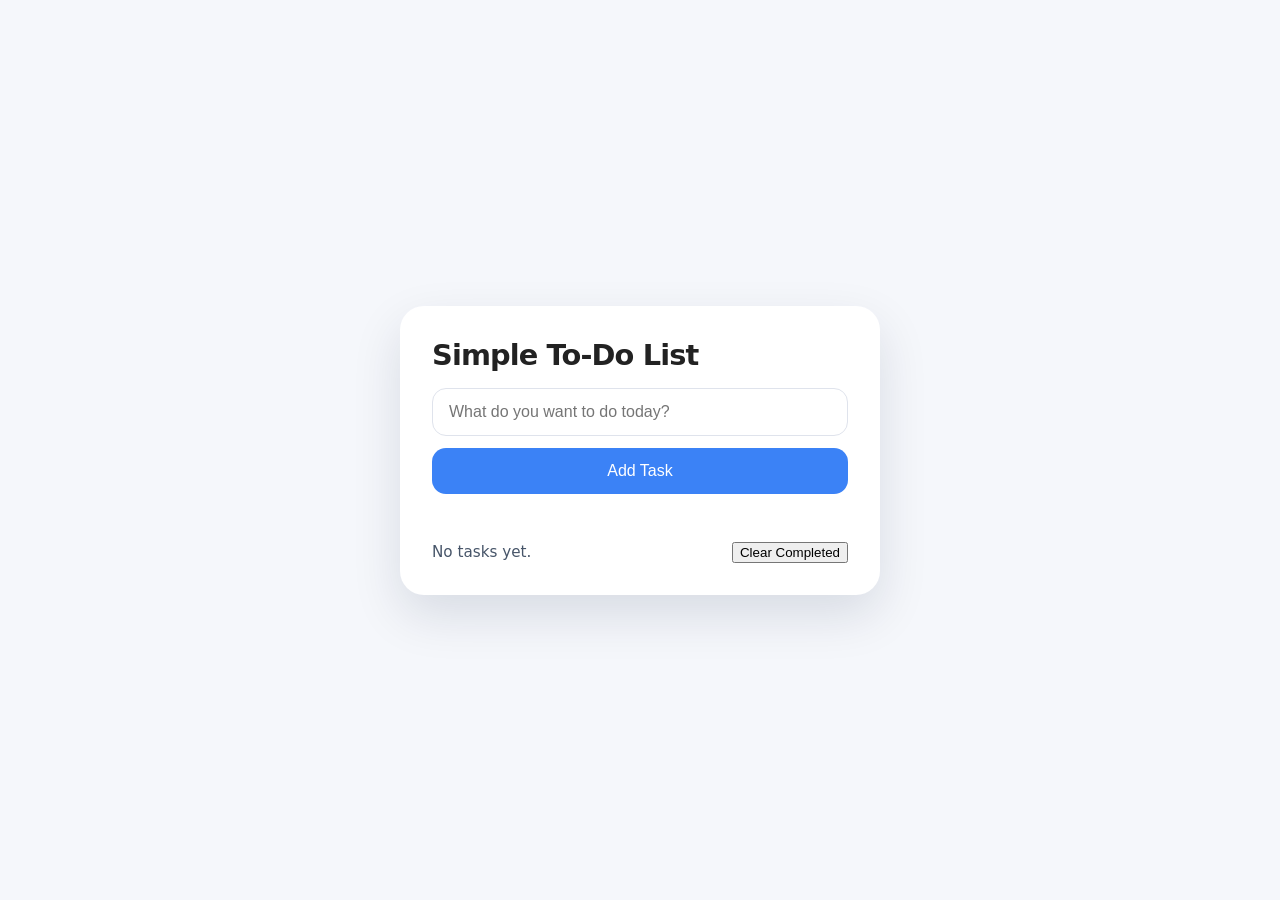
==== To-do-app/index.html @ 43a7c260 "To-do app" ====
<!DOCTYPE html>
<html lang="en">
<head>
  <meta charset="UTF-8" />
  <meta name="viewport" content="width=device-width, initial-scale=1.0" />
  <title> To-Do App</title>
  <style>
    :root {
      font-family: system-ui, -apple-system, BlinkMacSystemFont, "Segoe UI", sans-serif;
      background: #f5f7fb;
      color: #222;
    }

    * {
      box-sizing: border-box;
    }

    body {
      margin: 0;
      min-height: 100vh;
      display: grid;
      place-items: center;
      padding: 24px;
    }

    .app {
      width: min(100%, 480px);
      background: #ffffff;
      border-radius: 24px;
      box-shadow: 0 20px 50px rgba(12, 22, 57, 0.12);
      padding: 32px;
    }

    h1 {
      margin: 0 0 16px;
      font-size: clamp(1.8rem, 2.2vw, 2.6rem);
      letter-spacing: -0.03em;
    }

    .new-task {
      display: grid;
      gap: 12px;
      margin-bottom: 24px;
    }

    .new-task input {
      width: 100%;
      padding: 14px 16px;
      border-radius: 14px;
      border: 1px solid #dfe3ec;
      font-size: 1rem;
      outline: none;
    }

    .new-task button {
      width: 100%;
      padding: 14px 16px;
      border: none;
      border-radius: 14px;
      background: #3b82f6;
      color: white;
      font-size: 1rem;
      cursor: pointer;
      transition: background 0.2s ease;
    }

    .new-task button:hover {
      background: #2563eb;
    }

    .tasks {
      list-style: none;
      margin: 0;
      padding: 0;
      display: grid;
      gap: 12px;
    }

    .task {
      display: grid;
      grid-template-columns: auto 1fr auto;
      align-items: center;
      gap: 12px;
      padding: 16px;
      border: 1px solid #e5e7eb;
      border-radius: 16px;
      background: #fafbff;
    }

    .task.completed .label {
      text-decoration: line-through;
      color: #6b7280;
    }

    .task .label {
      margin: 0;
      font-size: 1rem;
    }

    .task button {
      border: none;
      background: transparent;
      color: #ef4444;
      font-size: 1rem;
      cursor: pointer;
    }

    .task input[type="checkbox"] {
      width: 18px;
      height: 18px;
      accent-color: #3b82f6;
      cursor: pointer;
    }

    .status {
      display: flex;
      justify-content: space-between;
      align-items: center;
      margin-top: 24px;
      color: #475569;
      font-size: 0.95rem;
    }

    .status span {
      white-space: nowrap;
    }
  </style>
</head>
<body>
  <main class="app">
    <h1>Simple To-Do List</h1>

    <div class="new-task">
      <input id="taskInput" type="text" placeholder="What do you want to do today?" />
      <button id="addTaskBtn" type="button">Add Task</button>
    </div>

    <ul id="tasks" class="tasks"></ul>

    <div class="status">
      <span id="taskCount">No tasks yet.</span>
      <button id="clearCompleted" type="button">Clear Completed</button>
    </div>
  </main>

  <script>
    const taskInput = document.getElementById('taskInput');
    const addTaskBtn = document.getElementById('addTaskBtn');
    const tasksList = document.getElementById('tasks');
    const taskCount = document.getElementById('taskCount');
    const clearCompletedBtn = document.getElementById('clearCompleted');

    let tasks = [];

    function saveTasks() {
      localStorage.setItem('todoTasks', JSON.stringify(tasks));
    }

    function loadTasks() {
      const stored = localStorage.getItem('todoTasks');
      tasks = stored ? JSON.parse(stored) : [];
    }

    function updateStatus() {
      const total = tasks.length;
      const completed = tasks.filter((task) => task.completed).length;
      if (total === 0) {
        taskCount.textContent = 'No tasks yet.';
      } else {
        taskCount.textContent = `${completed} of ${total} completed`;
      }
    }

    function renderTasks() {
      tasksList.innerHTML = '';

      tasks.forEach((task) => {
        const li = document.createElement('li');
        li.className = 'task';
        if (task.completed) li.classList.add('completed');

        const checkbox = document.createElement('input');
        checkbox.type = 'checkbox';
        checkbox.checked = task.completed;
        checkbox.addEventListener('change', () => {
          task.completed = checkbox.checked;
          saveTasks();
          renderTasks();
        });

        const label = document.createElement('p');
        label.className = 'label';
        label.textContent = task.text;

        const removeButton = document.createElement('button');
        removeButton.textContent = 'Remove';
        removeButton.addEventListener('click', () => {
          tasks = tasks.filter((item) => item.id !== task.id);
          saveTasks();
          renderTasks();
        });

        li.append(checkbox, label, removeButton);
        tasksList.appendChild(li);
      });

      updateStatus();
    }

    function addTask() {
      const text = taskInput.value.trim();
      if (!text) return;

      tasks.push({
        id: crypto.randomUUID(),
        text,
        completed: false,
      });

      taskInput.value = '';
      saveTasks();
      renderTasks();
      taskInput.focus();
    }

    addTaskBtn.addEventListener('click', addTask);
    taskInput.addEventListener('keypress', (event) => {
      if (event.key === 'Enter') addTask();
    });

    clearCompletedBtn.addEventListener('click', () => {
      tasks = tasks.filter((task) => !task.completed);
      saveTasks();
      renderTasks();
    });

    loadTasks();
    renderTasks();
  </script>
</body>
</html>
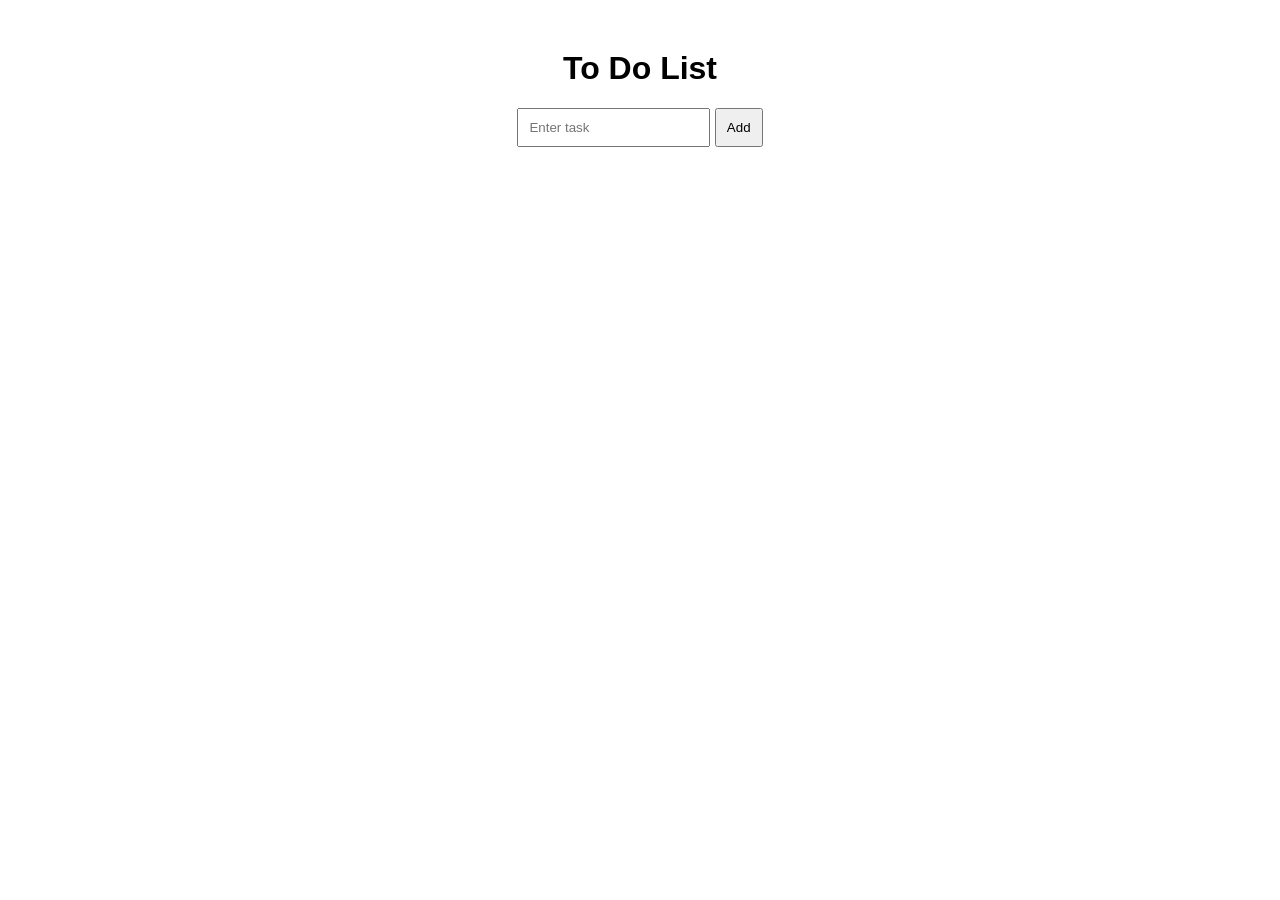
==== commit 6fcb944b: "separate files" ====
--- a/To-do-app/index.html
+++ b/To-do-app/index.html
@@ -1,241 +1,32 @@
 <!DOCTYPE html>
-<html lang="en">
+<html>
+
 <head>
-  <meta charset="UTF-8" />
-  <meta name="viewport" content="width=device-width, initial-scale=1.0" />
-  <title> To-Do App</title>
-  <style>
-    :root {
-      font-family: system-ui, -apple-system, BlinkMacSystemFont, "Segoe UI", sans-serif;
-      background: #f5f7fb;
-      color: #222;
-    }
 
-    * {
-      box-sizing: border-box;
-    }
+  <title>To Do App</title>
 
-    body {
-      margin: 0;
-      min-height: 100vh;
-      display: grid;
-      place-items: center;
-      padding: 24px;
-    }
+  <link rel="stylesheet" href="style.css">
 
-    .app {
-      width: min(100%, 480px);
-      background: #ffffff;
-      border-radius: 24px;
-      box-shadow: 0 20px 50px rgba(12, 22, 57, 0.12);
-      padding: 32px;
-    }
+</head>
 
-    h1 {
-      margin: 0 0 16px;
-      font-size: clamp(1.8rem, 2.2vw, 2.6rem);
-      letter-spacing: -0.03em;
-    }
+<body>
 
-    .new-task {
-      display: grid;
-      gap: 12px;
-      margin-bottom: 24px;
-    }
+  <h1>To Do List</h1>
 
-    .new-task input {
-      width: 100%;
-      padding: 14px 16px;
-      border-radius: 14px;
-      border: 1px solid #dfe3ec;
-      font-size: 1rem;
-      outline: none;
-    }
+  <input
+    type="text"
+    id="taskInput"
+    placeholder="Enter task"
+  >
 
-    .new-task button {
-      width: 100%;
-      padding: 14px 16px;
-      border: none;
-      border-radius: 14px;
-      background: #3b82f6;
-      color: white;
-      font-size: 1rem;
-      cursor: pointer;
-      transition: background 0.2s ease;
-    }
+  <button onclick="addTask()">
+    Add
+  </button>
 
-    .new-task button:hover {
-      background: #2563eb;
-    }
+  <ul id="taskList"></ul>
 
-    .tasks {
-      list-style: none;
-      margin: 0;
-      padding: 0;
-      display: grid;
-      gap: 12px;
-    }
+  <script src="script.js"></script>
 
-    .task {
-      display: grid;
-      grid-template-columns: auto 1fr auto;
-      align-items: center;
-      gap: 12px;
-      padding: 16px;
-      border: 1px solid #e5e7eb;
-      border-radius: 16px;
-      background: #fafbff;
-    }
+</body>
 
-    .task.completed .label {
-      text-decoration: line-through;
-      color: #6b7280;
-    }
-
-    .task .label {
-      margin: 0;
-      font-size: 1rem;
-    }
-
-    .task button {
-      border: none;
-      background: transparent;
-      color: #ef4444;
-      font-size: 1rem;
-      cursor: pointer;
-    }
-
-    .task input[type="checkbox"] {
-      width: 18px;
-      height: 18px;
-      accent-color: #3b82f6;
-      cursor: pointer;
-    }
-
-    .status {
-      display: flex;
-      justify-content: space-between;
-      align-items: center;
-      margin-top: 24px;
-      color: #475569;
-      font-size: 0.95rem;
-    }
-
-    .status span {
-      white-space: nowrap;
-    }
-  </style>
-</head>
-<body>
-  <main class="app">
-    <h1>Simple To-Do List</h1>
-
-    <div class="new-task">
-      <input id="taskInput" type="text" placeholder="What do you want to do today?" />
-      <button id="addTaskBtn" type="button">Add Task</button>
-    </div>
-
-    <ul id="tasks" class="tasks"></ul>
-
-    <div class="status">
-      <span id="taskCount">No tasks yet.</span>
-      <button id="clearCompleted" type="button">Clear Completed</button>
-    </div>
-  </main>
-
-  <script>
-    const taskInput = document.getElementById('taskInput');
-    const addTaskBtn = document.getElementById('addTaskBtn');
-    const tasksList = document.getElementById('tasks');
-    const taskCount = document.getElementById('taskCount');
-    const clearCompletedBtn = document.getElementById('clearCompleted');
-
-    let tasks = [];
-
-    function saveTasks() {
-      localStorage.setItem('todoTasks', JSON.stringify(tasks));
-    }
-
-    function loadTasks() {
-      const stored = localStorage.getItem('todoTasks');
-      tasks = stored ? JSON.parse(stored) : [];
-    }
-
-    function updateStatus() {
-      const total = tasks.length;
-      const completed = tasks.filter((task) => task.completed).length;
-      if (total === 0) {
-        taskCount.textContent = 'No tasks yet.';
-      } else {
-        taskCount.textContent = `${completed} of ${total} completed`;
-      }
-    }
-
-    function renderTasks() {
-      tasksList.innerHTML = '';
-
-      tasks.forEach((task) => {
-        const li = document.createElement('li');
-        li.className = 'task';
-        if (task.completed) li.classList.add('completed');
-
-        const checkbox = document.createElement('input');
-        checkbox.type = 'checkbox';
-        checkbox.checked = task.completed;
-        checkbox.addEventListener('change', () => {
-          task.completed = checkbox.checked;
-          saveTasks();
-          renderTasks();
-        });
-
-        const label = document.createElement('p');
-        label.className = 'label';
-        label.textContent = task.text;
-
-        const removeButton = document.createElement('button');
-        removeButton.textContent = 'Remove';
-        removeButton.addEventListener('click', () => {
-          tasks = tasks.filter((item) => item.id !== task.id);
-          saveTasks();
-          renderTasks();
-        });
-
-        li.append(checkbox, label, removeButton);
-        tasksList.appendChild(li);
-      });
-
-      updateStatus();
-    }
-
-    function addTask() {
-      const text = taskInput.value.trim();
-      if (!text) return;
-
-      tasks.push({
-        id: crypto.randomUUID(),
-        text,
-        completed: false,
-      });
-
-      taskInput.value = '';
-      saveTasks();
-      renderTasks();
-      taskInput.focus();
-    }
-
-    addTaskBtn.addEventListener('click', addTask);
-    taskInput.addEventListener('keypress', (event) => {
-      if (event.key === 'Enter') addTask();
-    });
-
-    clearCompletedBtn.addEventListener('click', () => {
-      tasks = tasks.filter((task) => !task.completed);
-      saveTasks();
-      renderTasks();
-    });
-
-    loadTasks();
-    renderTasks();
-  </script>
-</body>
-</html>
+</html>
--- a/To-do-app/style.css
+++ b/To-do-app/style.css
@@ -0,0 +1,17 @@
+body{
+  font-family: Arial;
+  text-align: center;
+  margin-top: 50px;
+}
+
+input{
+  padding:10px;
+}
+
+button{
+  padding:10px;
+}
+
+li{
+  margin:10px;
+}
